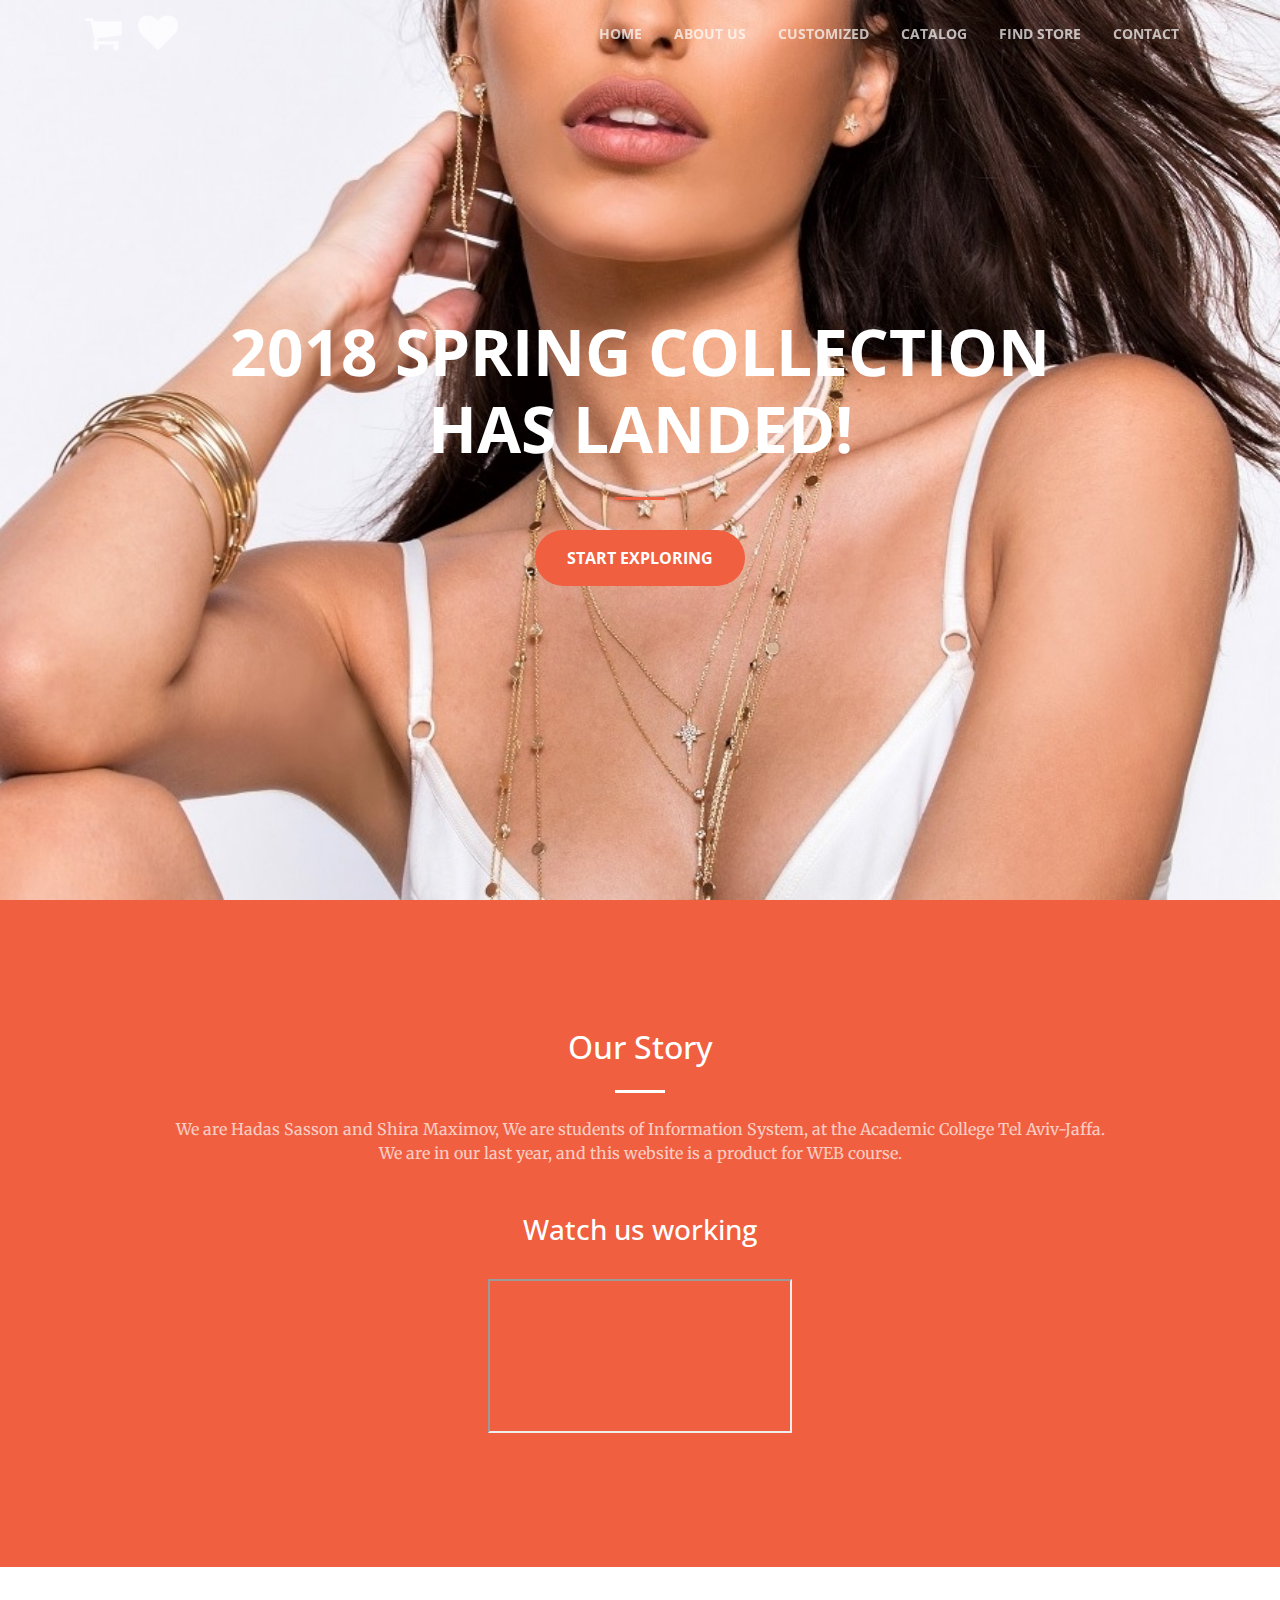
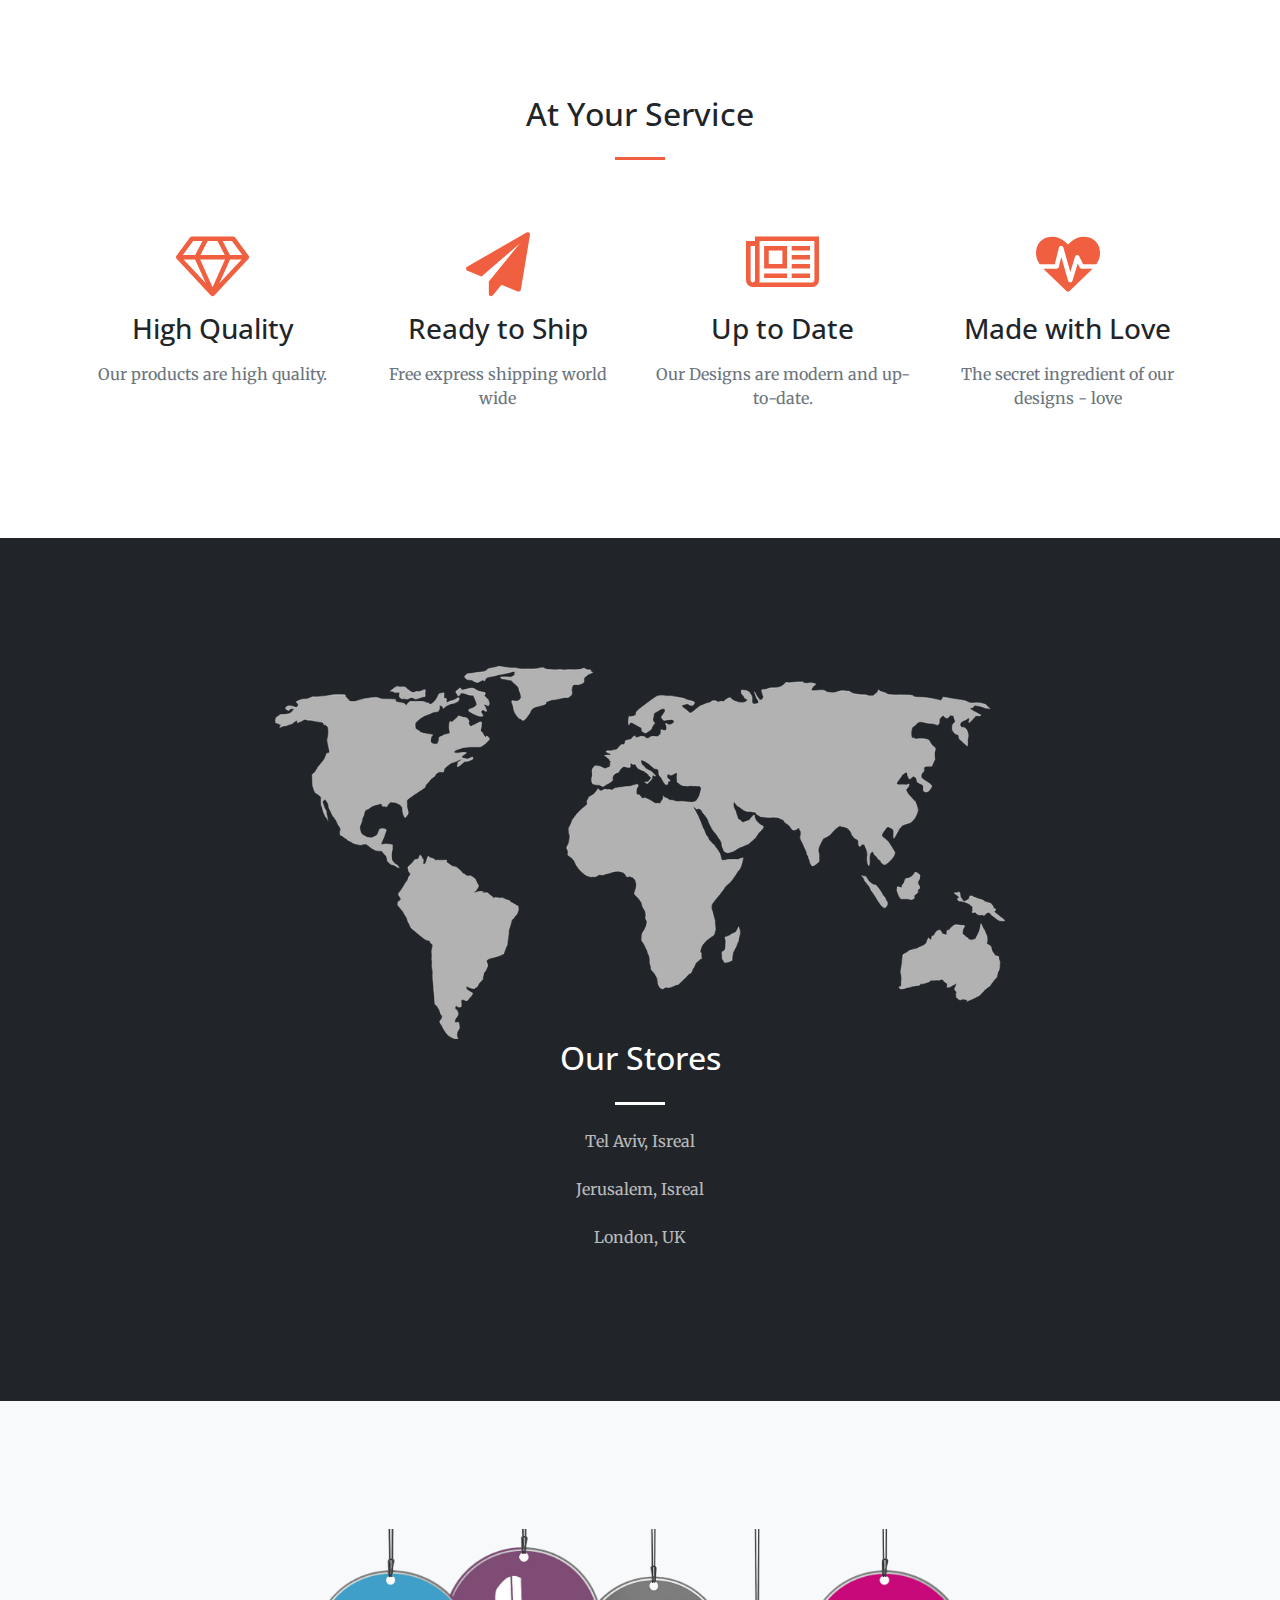
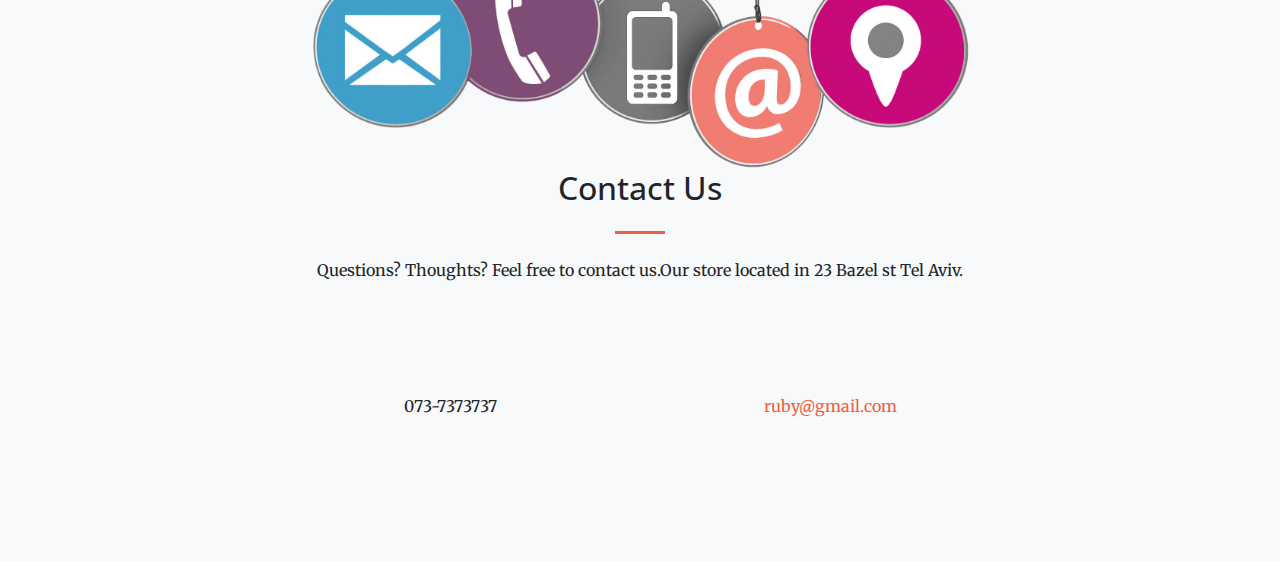
==== index.html @ 1077f674 "add wishlist" ====
<!DOCTYPE html>
<html lang="en">

  <head>

    <meta charset="utf-8">
    <meta name="viewport" content="width=device-width, initial-scale=1, shrink-to-fit=no">
    <meta name="description" content="">
    <meta name="author" content="">

    <title>RUBY</title>

    <!-- Bootstrap core CSS -->
    <link href="vendor/bootstrap/css/bootstrap.min.css" rel="stylesheet">

    <!-- Custom fonts for this template -->
    <link href="vendor/font-awesome/css/font-awesome.min.css" rel="stylesheet" type="text/css">
    <link href='https://fonts.googleapis.com/css?family=Open+Sans:300italic,400italic,600italic,700italic,800italic,400,300,600,700,800' rel='stylesheet' type='text/css'>
    <link href='https://fonts.googleapis.com/css?family=Merriweather:400,300,300italic,400italic,700,700italic,900,900italic' rel='stylesheet' type='text/css'>

    <!-- Plugin CSS -->
    <link href="vendor/magnific-popup/magnific-popup.css" rel="stylesheet">

    <!-- Custom styles for this template -->
    <link href="css/creative.min.css" rel="stylesheet">



  </head>

  <body id="page-top">

    <!-- Navigation -->
    <nav class="navbar navbar-expand-lg navbar-light fixed-top" id="mainNav">
      <div class="container">
        <a class="navbar-brand js-scroll-trigger" href="cart.html"><i class="fa fa-2x fa-shopping-cart sr-icons"></i></a>
        <button class="navbar-toggler navbar-toggler-right" type="button" data-toggle="collapse" data-target="#navbarResponsive" aria-controls="navbarResponsive" aria-expanded="false" aria-label="Toggle navigation">
          <span class="navbar-toggler-icon"></span>

        </button>
        <a class="navbar-brand js-scroll-trigger" href="wishlist.html"><i class="fa fa-2x fa-heart sr-icons"></i></a>
        <button class="navbar-toggler navbar-toggler-right" type="button" data-toggle="collapse" data-target="#navbarResponsive" aria-controls="navbarResponsive" aria-expanded="false" aria-label="Toggle navigation">
          <span class="navbar-toggler-icon"></span>
        </button>
        <div class="collapse navbar-collapse" id="navbarResponsive">
          <ul class="navbar-nav ml-auto">
            <li class="nav-item">
              <a class="nav-link js-scroll-trigger" href="index.html">Home</a>
            </li>
            <li class="nav-item">
              <a class="nav-link js-scroll-trigger" href="#about">About Us</a>
            </li>
            <li class="nav-item">
              <a class="nav-link js-scroll-trigger" href="customized.html">Customized</a>
            </li>
            <li class="nav-item">
              <a class="nav-link js-scroll-trigger" href="catalog.php">Catalog</a>
            </li>
            <li class="nav-item">
              <a class="nav-link js-scroll-trigger" href="product.html">Find Store</a>
            </li>
            <li class="nav-item">
              <a class="nav-link js-scroll-trigger" href="#contact">Contact</a>
            </li>
          </ul>
        </div>
      </div>
    </nav>

    <header class="masthead text-center text-white d-flex">
      <div class="container my-auto">
        <div class="row">
          <div class="col-lg-10 mx-auto">
            <h1 class="text-uppercase">
              <strong>2018 spring collection has landed!</strong>
            </h1>
            <hr>
          </div>
          <div class="col-lg-8 mx-auto">
            <a class="btn btn-primary btn-xl js-scroll-trigger" href="catalog.php">Start Exploring </a>
          </div>
        </div>
      </div>
    </header>

    <section class="bg-primary" id="about ">
      <div class="container">
        <div class="row">
          <div class="col-lg-12 mx-auto text-center">
            <h2 class="section-heading text-white">Our Story</h2>
            <hr class="light my-4">
            <p class="text-faded mb-4">
              We are Hadas Sasson and Shira Maximov, We are students of Information System, at the Academic College Tel Aviv-Jaffa.
              <br> We are in our last year, and this website is a product for WEB course.
            </p><br>
          </div>
        </div>
        <div class="text-center">
          <h3 class="text-white">Watch us working</h3><br>
          <iframe
            src="https://www.youtube.com/embed/XiTKo1xS2sw">
          </iframe>
        <div/>
      </div>
      </div>
    </section>

    <section>
      <div class="container">
        <div class="row">
          <div class="col-lg-12 text-center">
            <h2 class="section-heading">At Your Service</h2>
            <hr class="my-4">
          </div>
        </div>
      </div>
      <div class="container">
        <div class="row">
          <div class="col-lg-3 col-md-6 text-center">
            <div class="service-box mt-5 mx-auto">
              <i class="fa fa-4x fa-diamond text-primary mb-3 sr-icons"></i>
              <h3 class="mb-3">High Quality</h3>
              <p class="text-muted mb-0">Our products are high quality.</p>
            </div>
          </div>
          <div class="col-lg-3 col-md-6 text-center">
            <div class="service-box mt-5 mx-auto">
              <i class="fa fa-4x fa-paper-plane text-primary mb-3 sr-icons"></i>
              <h3 class="mb-3">Ready to Ship</h3>
              <p class="text-muted mb-0">Free express shipping world wide</p>
            </div>
          </div>
          <div class="col-lg-3 col-md-6 text-center">
            <div class="service-box mt-5 mx-auto">
              <i class="fa fa-4x fa-newspaper-o text-primary mb-3 sr-icons"></i>
              <h3 class="mb-3">Up to Date</h3>
              <p class="text-muted mb-0">Our Designs are modern and up-to-date.</p>
            </div>
          </div>
          <div class="col-lg-3 col-md-6 text-center">
            <div class="service-box mt-5 mx-auto">
              <i class="fa fa-4x fa-heartbeat text-primary mb-3 sr-icons"></i>
              <h3 class="mb-3">Made with Love</h3>
              <p class="text-muted mb-0">The secret ingredient of our designs  - love</p>
            </div>
          </div>
        </div>
      </div>
    </section>
    <section class="bg-dark" id="stores">
      <div class="container">
        <div class="row">
          <div class="col-lg-8 mx-auto text-center">
            <img class="img-fluid" src="img/world-map.png" alt="">
            <h2 class="section-heading text-white">Our Stores</h2>
            <hr class="light my-4">
            <p class="text-faded mb-4">Tel Aviv, Isreal</p>
            <p class="text-faded mb-4">Jerusalem, Isreal</p>
            <p class="text-faded mb-4">London, UK</p>
          </div>
        </div>
      </div>
    </section>
    <section id="contact" class="bg-light">
      <div class="container">

        <div class="row">
          <div class="col-lg-8 mx-auto text-center">
            <img class="img-fluid" src="img/contact_us.png" alt="">
            <h2 class="section-heading">Contact Us</h2>
            <hr class="my-4">
            <p class="mb-5">Questions? Thoughts? Feel free to contact us.Our store located in 23 Bazel st Tel Aviv.</p>
          </div>
        </div>
        <div class="row">
          <div class="col-lg-4 ml-auto text-center">
            <i class="fa fa-phone fa-3x mb-3 sr-contact"></i>
            <p>073-7373737</p>
          </div>
          <div class="col-lg-4 mr-auto text-center">
            <i class="fa fa-envelope-o fa-3x mb-3 sr-contact"></i>
            <p>
              <a href="mailto:ruby@gmail.com">ruby@gmail.com</a>
            </p>
          </div>
        </div>
      </div>
    </section>

    <!-- Bootstrap core JavaScript -->
    <script src="vendor/jquery/jquery.min.js"></script>
    <script src="vendor/bootstrap/js/bootstrap.bundle.min.js"></script>

    <!-- Plugin JavaScript -->
    <script src="vendor/jquery-easing/jquery.easing.min.js"></script>
    <script src="vendor/scrollreveal/scrollreveal.min.js"></script>
    <script src="vendor/magnific-popup/jquery.magnific-popup.min.js"></script>

    <!-- Custom scripts for this template -->
    <script src="js/creative.min.js"></script>
    <script src="js/special.js"></script>

  </body>

</html>
---- css/creative.min.css ----
body,html{width:100%;height:100%}body{font-family:Merriweather,'Helvetica Neue',Arial,sans-serif}hr{max-width:50px;border-width:3px;border-color:#f05f40}hr.light{border-color:#fff}a{color:#f05f40;-webkit-transition:all .2s;-moz-transition:all .2s;transition:all .2s}a:hover{color:#f05f40}h1,h2,h3,h4,h5,h6{font-family:'Open Sans','Helvetica Neue',Arial,sans-serif}.bg-primary{background-color:#f05f40!important}.bg-dark{background-color:#212529!important}.text-faded{color:rgba(255,255,255,.7)}section{padding:8rem 0}.section-heading{margin-top:0}::-moz-selection{color:#fff;background:#212529;text-shadow:none}::selection{color:#fff;background:#212529;text-shadow:none}img::selection{color:#fff;background:0 0}img::-moz-selection{color:#fff;background:0 0}#mainNav{border-bottom:1px solid rgba(33,37,41,.1);background-color:#fff;font-family:'Open Sans','Helvetica Neue',Arial,sans-serif;-webkit-transition:all .2s;-moz-transition:all .2s;transition:all .2s}#mainNav .navbar-brand{font-weight:700;text-transform:uppercase;color:#f05f40;font-family:'Open Sans','Helvetica Neue',Arial,sans-serif}#mainNav .navbar-brand:focus,#mainNav .navbar-brand:hover{color:#f05f40}#mainNav .navbar-nav>li.nav-item>a.nav-link,#mainNav .navbar-nav>li.nav-item>a.nav-link:focus{font-size:.9rem;font-weight:700;text-transform:uppercase;color:#212529}#mainNav .navbar-nav>li.nav-item>a.nav-link:focus:hover,#mainNav .navbar-nav>li.nav-item>a.nav-link:hover{color:#f05f40}#mainNav .navbar-nav>li.nav-item>a.nav-link.active,#mainNav .navbar-nav>li.nav-item>a.nav-link:focus.active{color:#f05f40!important;background-color:transparent}#mainNav .navbar-nav>li.nav-item>a.nav-link.active:hover,#mainNav .navbar-nav>li.nav-item>a.nav-link:focus.active:hover{background-color:transparent}@media (min-width:992px){#mainNav{border-color:transparent;background-color:transparent}#mainNav .navbar-brand{color:rgba(255,255,255,.7)}#mainNav .navbar-brand:focus,#mainNav .navbar-brand:hover{color:#fff}#mainNav .navbar-nav>li.nav-item>a.nav-link{padding:.5rem 1rem}#mainNav .navbar-nav>li.nav-item>a.nav-link,#mainNav .navbar-nav>li.nav-item>a.nav-link:focus{color:rgba(255,255,255,.7)}#mainNav .navbar-nav>li.nav-item>a.nav-link:focus:hover,#mainNav .navbar-nav>li.nav-item>a.nav-link:hover{color:#fff}#mainNav.navbar-shrink{border-bottom:1px solid rgba(33,37,41,.1);background-color:#fff}#mainNav.navbar-shrink .navbar-brand{color:#f05f40}#mainNav.navbar-shrink .navbar-brand:focus,#mainNav.navbar-shrink .navbar-brand:hover{color:#f05f40}#mainNav.navbar-shrink .navbar-nav>li.nav-item>a.nav-link,#mainNav.navbar-shrink .navbar-nav>li.nav-item>a.nav-link:focus{color:#212529}#mainNav.navbar-shrink .navbar-nav>li.nav-item>a.nav-link:focus:hover,#mainNav.navbar-shrink .navbar-nav>li.nav-item>a.nav-link:hover{color:#f05f40}}header.masthead{padding-top:10rem;padding-bottom:calc(10rem - 56px);background-image:url(../img/header.jpg);background-position:center center;-webkit-background-size:cover;-moz-background-size:cover;-o-background-size:cover;background-size:cover}header.masthead hr{margin-top:30px;margin-bottom:30px}header.masthead h1{font-size:2rem}header.masthead p{font-weight:300}@media (min-width:768px){header.masthead p{font-size:1.15rem}}@media (min-width:992px){header.masthead{height:100vh;min-height:650px;padding-top:0;padding-bottom:0}header.masthead h1{font-size:3rem}}@media (min-width:1200px){header.masthead h1{font-size:4rem}}.service-box{max-width:400px}.portfolio-box{position:relative;display:block;max-width:650px;margin:0 auto}.portfolio-box .portfolio-box-caption{position:absolute;bottom:0;display:block;width:100%;height:100%;text-align:center;opacity:0;color:#fff;background:rgba(240,95,64,.9);-webkit-transition:all .2s;-moz-transition:all .2s;transition:all .2s}.portfolio-box .portfolio-box-caption .portfolio-box-caption-content{position:absolute;top:50%;width:100%;transform:translateY(-50%);text-align:center}.portfolio-box .portfolio-box-caption .portfolio-box-caption-content .project-category,.portfolio-box .portfolio-box-caption .portfolio-box-caption-content .project-name{padding:0 15px;font-family:'Open Sans','Helvetica Neue',Arial,sans-serif}.portfolio-box .portfolio-box-caption .portfolio-box-caption-content .project-category{font-size:14px;font-weight:600;text-transform:uppercase}.portfolio-box .portfolio-box-caption .portfolio-box-caption-content .project-name{font-size:18px}.portfolio-box:hover .portfolio-box-caption{opacity:1}.portfolio-box:focus{outline:0}@media (min-width:768px){.portfolio-box .portfolio-box-caption .portfolio-box-caption-content .project-category{font-size:16px}.portfolio-box .portfolio-box-caption .portfolio-box-caption-content .project-name{font-size:22px}}.text-primary{color:#f05f40!important}.btn{font-weight:700;text-transform:uppercase;border:none;border-radius:300px;font-family:'Open Sans','Helvetica Neue',Arial,sans-serif}.btn-xl{padding:1rem 2rem}.btn-primary{background-color:#f05f40;border-color:#f05f40}.btn-primary:active,.btn-primary:focus,.btn-primary:hover{color:#fff;background-color:#ee4b28!important}.btn-primary:active,.btn-primary:focus{box-shadow:0 0 0 .2rem rgba(240,95,64,.5)!important}
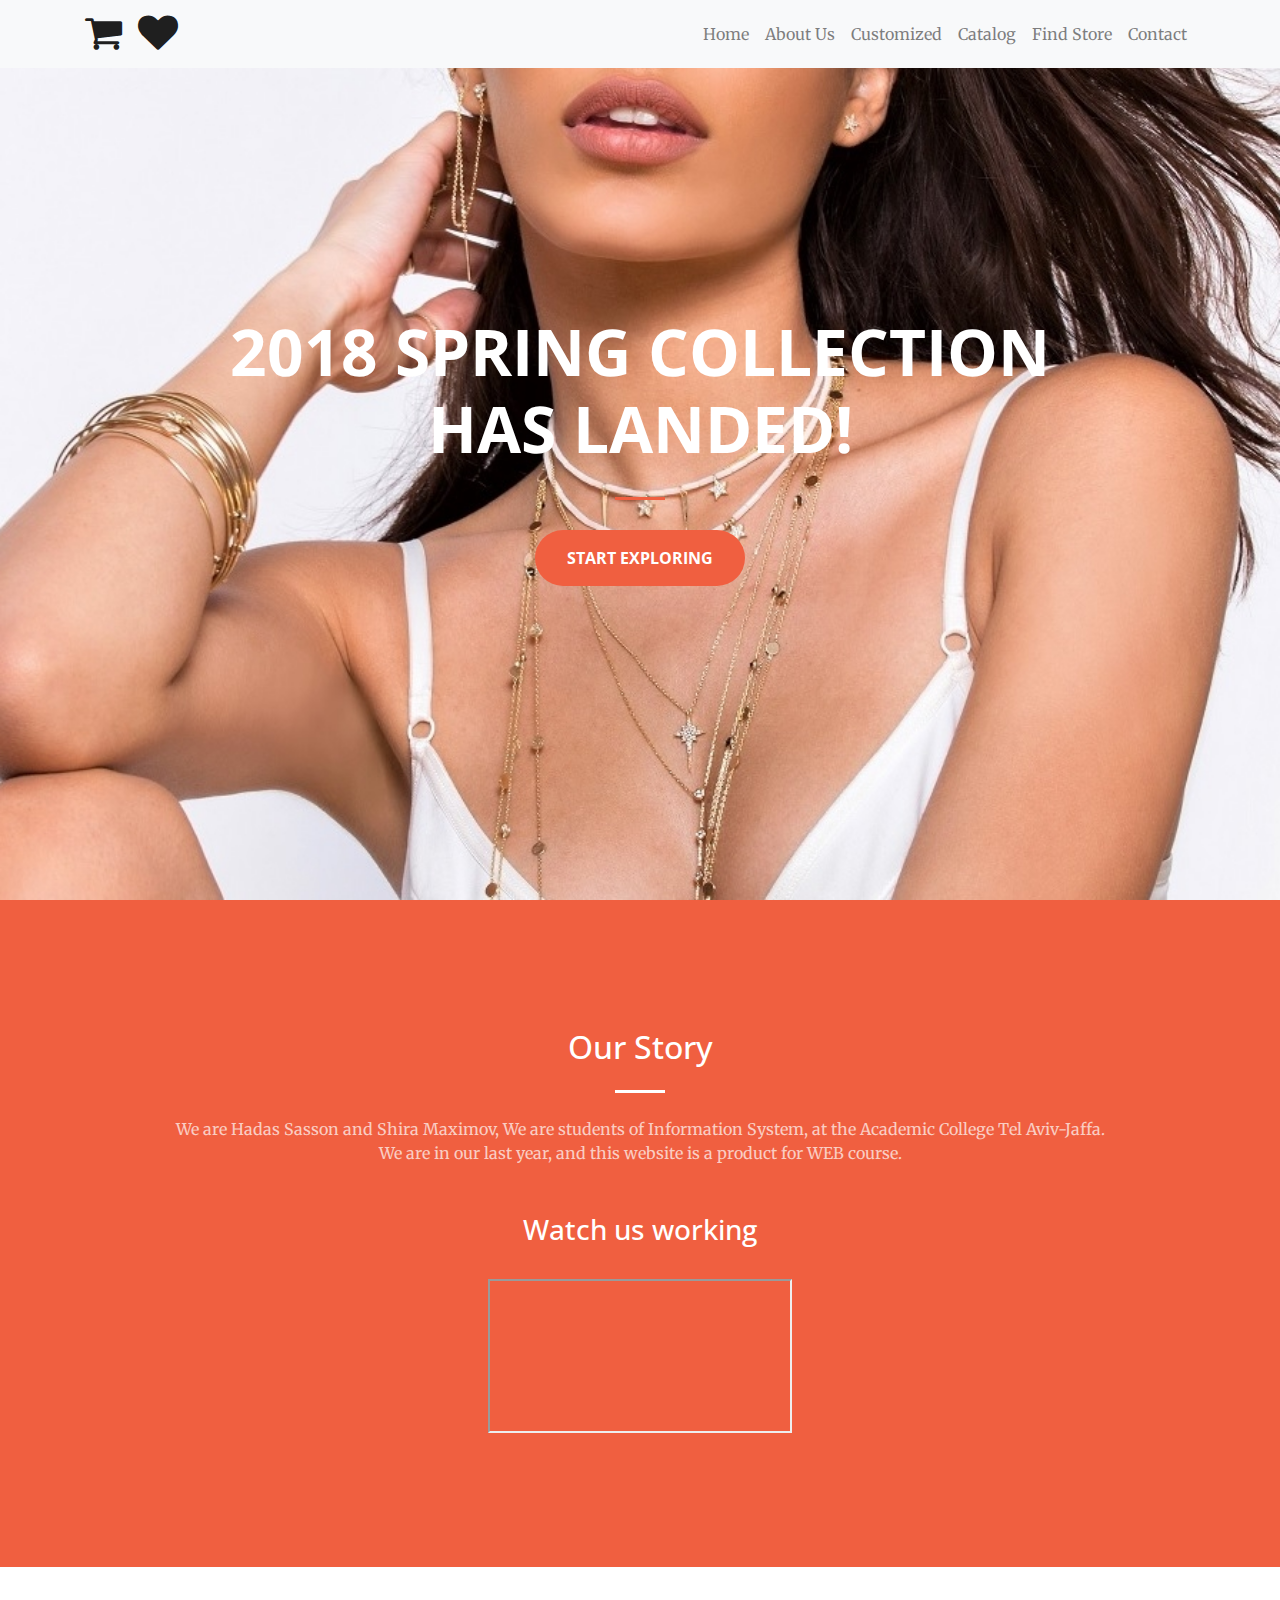
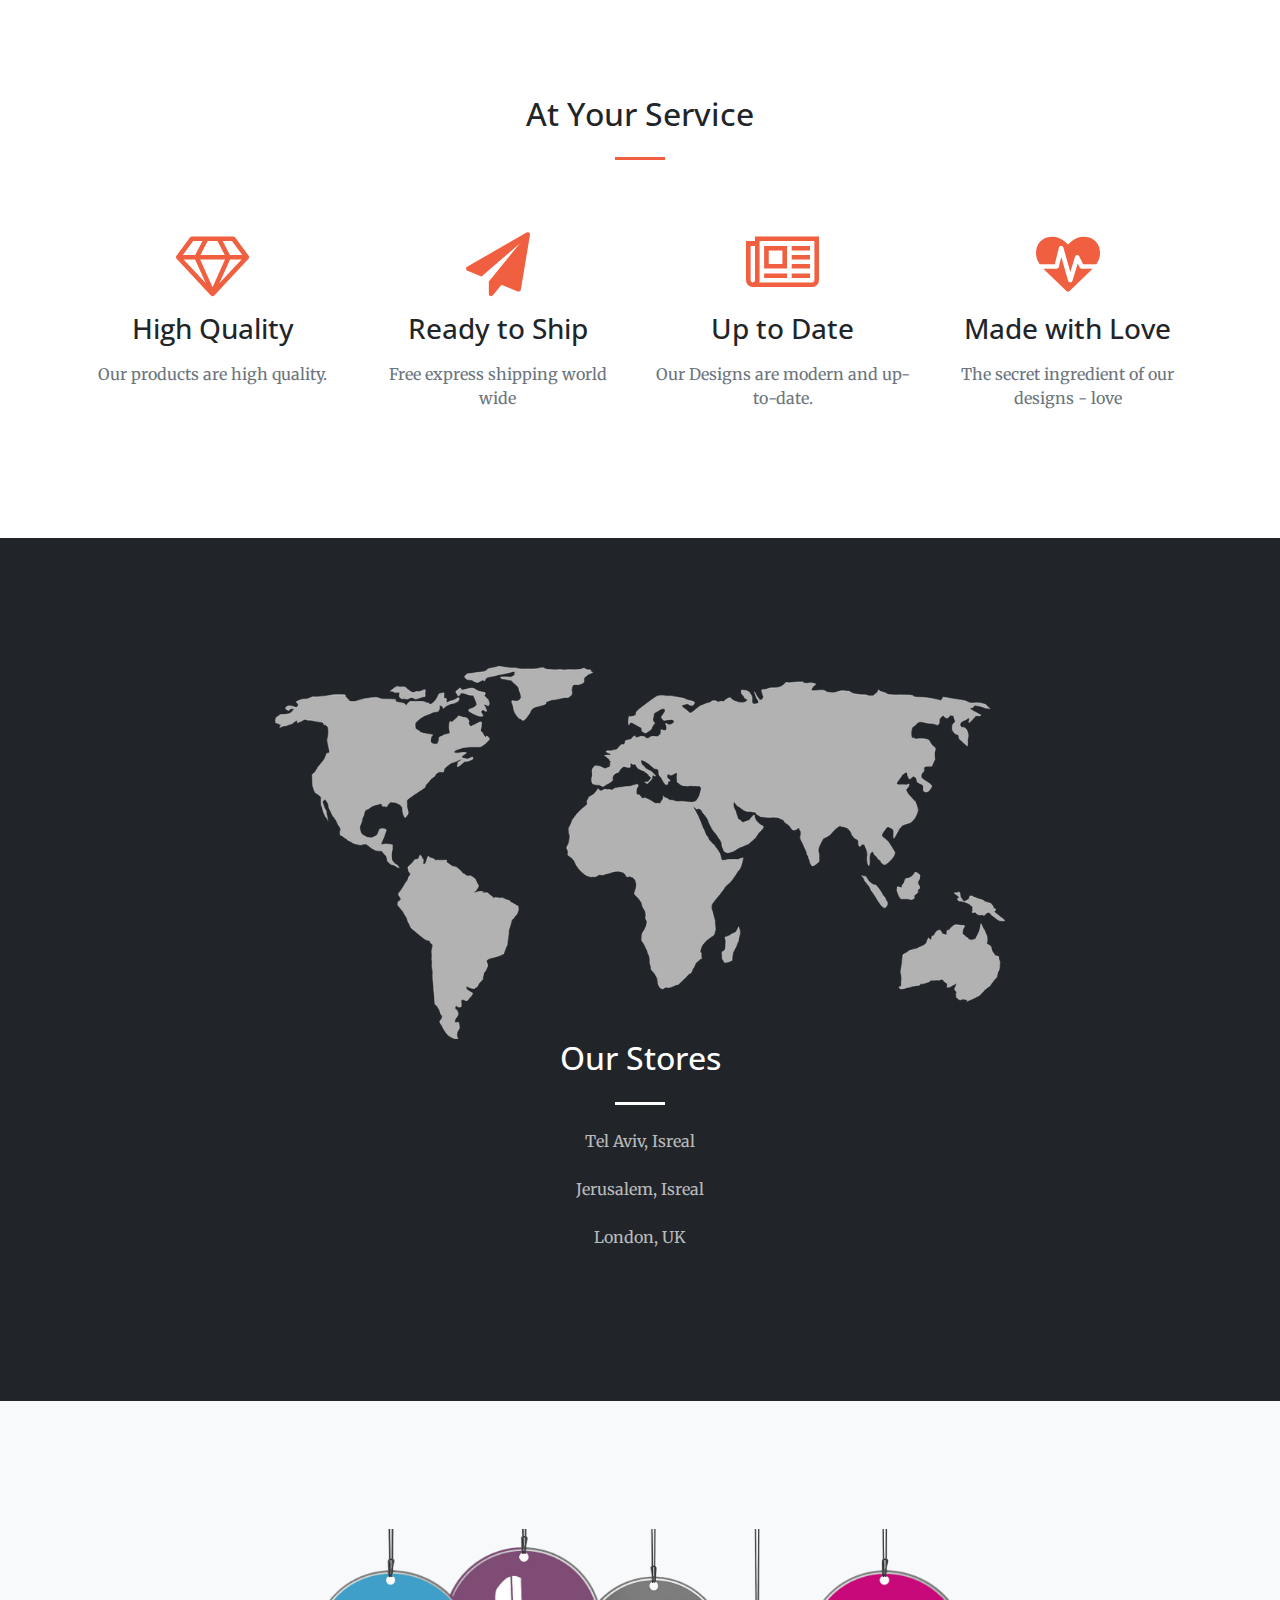
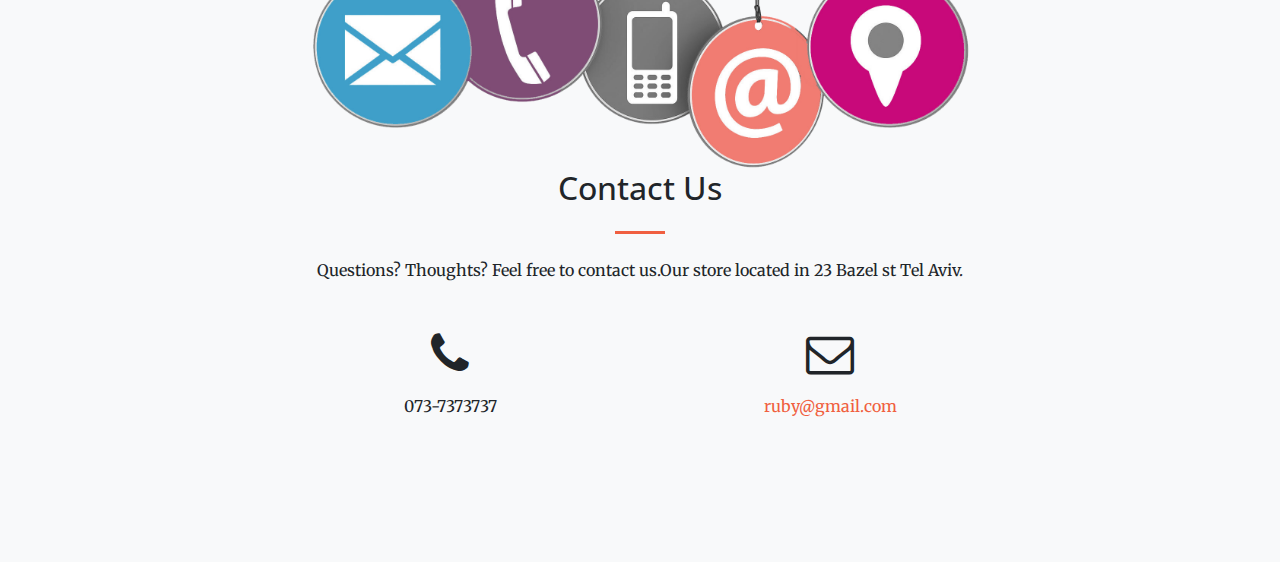
==== commit 17217653: "Merge branch 'master' of github.com:shiramax/web_project" ====
--- a/index.html
+++ b/index.html
@@ -31,7 +31,7 @@
   <body id="page-top">
 
     <!-- Navigation -->
-    <nav class="navbar navbar-expand-lg navbar-light fixed-top" id="mainNav">
+    <nav class="navbar navbar-expand-lg navbar-light bg-light fixed-top">
       <div class="container">
         <a class="navbar-brand js-scroll-trigger" href="cart.html"><i class="fa fa-2x fa-shopping-cart sr-icons"></i></a>
         <button class="navbar-toggler navbar-toggler-right" type="button" data-toggle="collapse" data-target="#navbarResponsive" aria-controls="navbarResponsive" aria-expanded="false" aria-label="Toggle navigation">
@@ -83,7 +83,7 @@
       </div>
     </header>
 
-    <section class="bg-primary" id="about ">
+    <section class="bg-primary" id="about">
       <div class="container">
         <div class="row">
           <div class="col-lg-12 mx-auto text-center">
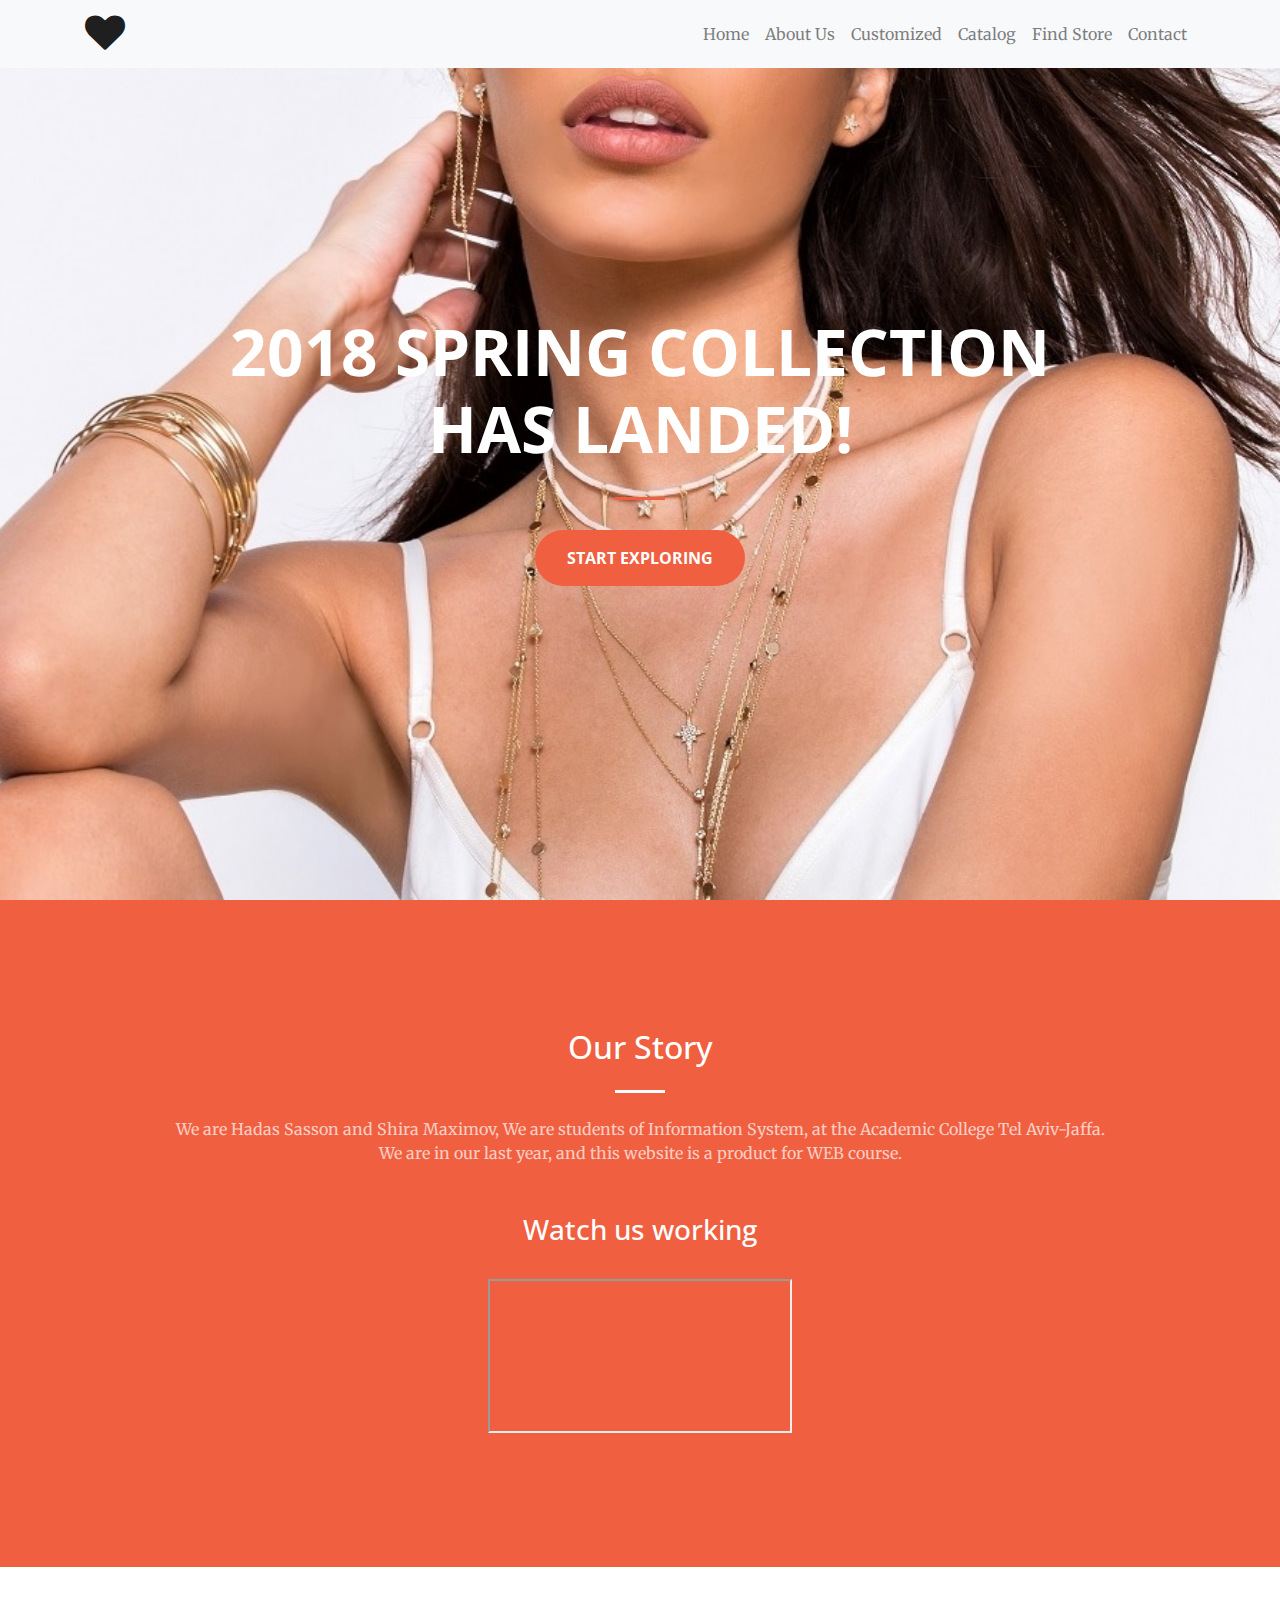
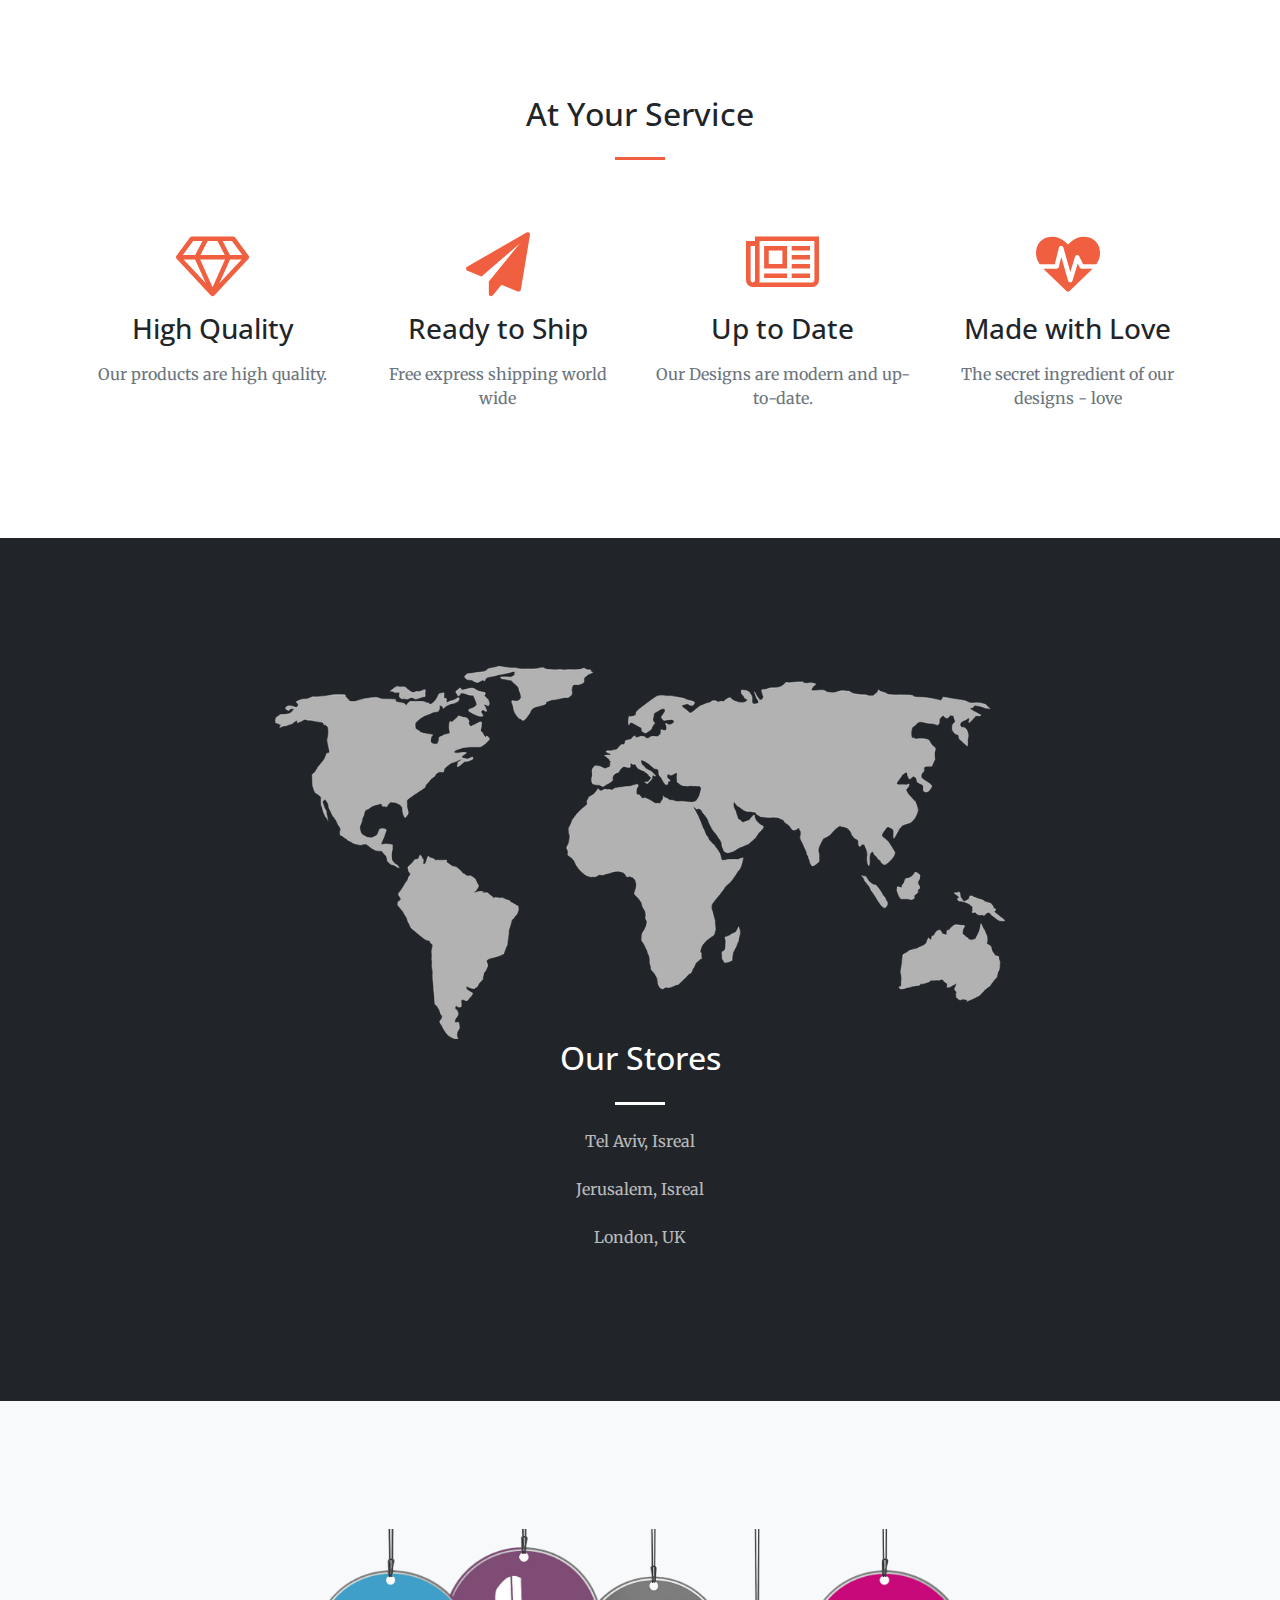
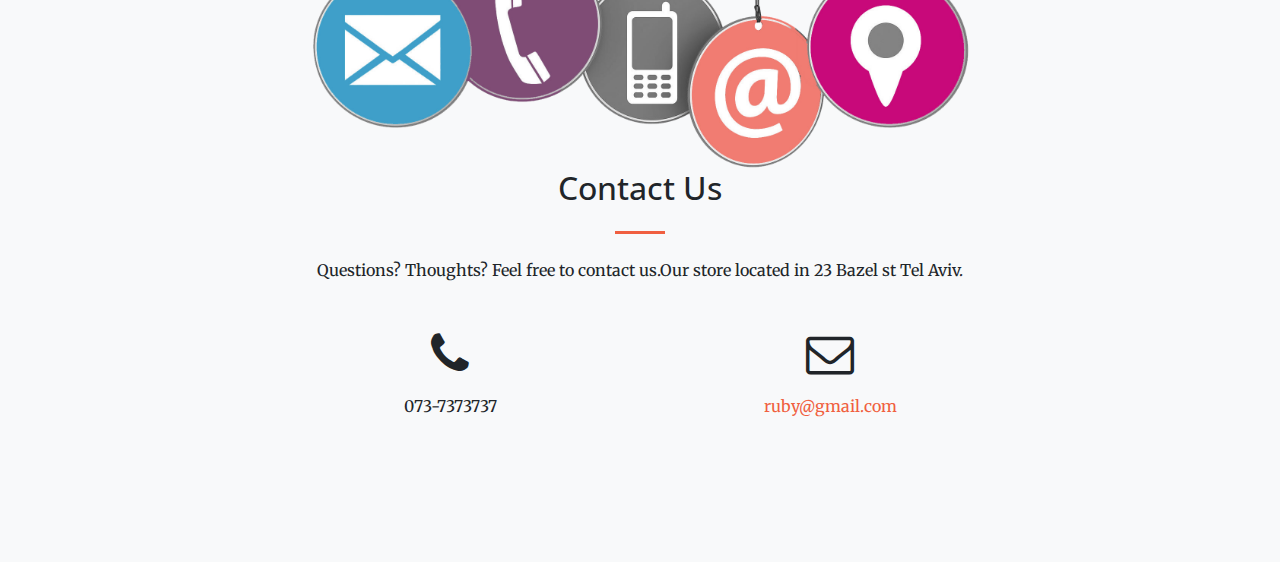
==== commit 5a53f328: "29618" ====
--- a/index.html
+++ b/index.html
@@ -1,205 +1,181 @@
 <!DOCTYPE html>
 <html lang="en">
-
-  <head>
-
-    <meta charset="utf-8">
-    <meta name="viewport" content="width=device-width, initial-scale=1, shrink-to-fit=no">
-    <meta name="description" content="">
-    <meta name="author" content="">
-
-    <title>RUBY</title>
-
-    <!-- Bootstrap core CSS -->
-    <link href="vendor/bootstrap/css/bootstrap.min.css" rel="stylesheet">
-
-    <!-- Custom fonts for this template -->
-    <link href="vendor/font-awesome/css/font-awesome.min.css" rel="stylesheet" type="text/css">
-    <link href='https://fonts.googleapis.com/css?family=Open+Sans:300italic,400italic,600italic,700italic,800italic,400,300,600,700,800' rel='stylesheet' type='text/css'>
-    <link href='https://fonts.googleapis.com/css?family=Merriweather:400,300,300italic,400italic,700,700italic,900,900italic' rel='stylesheet' type='text/css'>
-
-    <!-- Plugin CSS -->
-    <link href="vendor/magnific-popup/magnific-popup.css" rel="stylesheet">
-
-    <!-- Custom styles for this template -->
-    <link href="css/creative.min.css" rel="stylesheet">
-
-
-
-  </head>
-
-  <body id="page-top">
-
-    <!-- Navigation -->
-    <nav class="navbar navbar-expand-lg navbar-light bg-light fixed-top">
-      <div class="container">
-        <a class="navbar-brand js-scroll-trigger" href="cart.html"><i class="fa fa-2x fa-shopping-cart sr-icons"></i></a>
-        <button class="navbar-toggler navbar-toggler-right" type="button" data-toggle="collapse" data-target="#navbarResponsive" aria-controls="navbarResponsive" aria-expanded="false" aria-label="Toggle navigation">
-          <span class="navbar-toggler-icon"></span>
-
-        </button>
-        <a class="navbar-brand js-scroll-trigger" href="wishlist.html"><i class="fa fa-2x fa-heart sr-icons"></i></a>
-        <button class="navbar-toggler navbar-toggler-right" type="button" data-toggle="collapse" data-target="#navbarResponsive" aria-controls="navbarResponsive" aria-expanded="false" aria-label="Toggle navigation">
-          <span class="navbar-toggler-icon"></span>
-        </button>
-        <div class="collapse navbar-collapse" id="navbarResponsive">
-          <ul class="navbar-nav ml-auto">
-            <li class="nav-item">
-              <a class="nav-link js-scroll-trigger" href="index.html">Home</a>
-            </li>
-            <li class="nav-item">
-              <a class="nav-link js-scroll-trigger" href="#about">About Us</a>
-            </li>
-            <li class="nav-item">
-              <a class="nav-link js-scroll-trigger" href="customized.html">Customized</a>
-            </li>
-            <li class="nav-item">
-              <a class="nav-link js-scroll-trigger" href="catalog.php">Catalog</a>
-            </li>
-            <li class="nav-item">
-              <a class="nav-link js-scroll-trigger" href="product.html">Find Store</a>
-            </li>
-            <li class="nav-item">
-              <a class="nav-link js-scroll-trigger" href="#contact">Contact</a>
-            </li>
-          </ul>
-        </div>
-      </div>
-    </nav>
-
-    <header class="masthead text-center text-white d-flex">
-      <div class="container my-auto">
-        <div class="row">
-          <div class="col-lg-10 mx-auto">
-            <h1 class="text-uppercase">
-              <strong>2018 spring collection has landed!</strong>
-            </h1>
-            <hr>
-          </div>
-          <div class="col-lg-8 mx-auto">
-            <a class="btn btn-primary btn-xl js-scroll-trigger" href="catalog.php">Start Exploring </a>
-          </div>
-        </div>
-      </div>
-    </header>
-
-    <section class="bg-primary" id="about">
-      <div class="container">
-        <div class="row">
-          <div class="col-lg-12 mx-auto text-center">
-            <h2 class="section-heading text-white">Our Story</h2>
-            <hr class="light my-4">
-            <p class="text-faded mb-4">
-              We are Hadas Sasson and Shira Maximov, We are students of Information System, at the Academic College Tel Aviv-Jaffa.
-              <br> We are in our last year, and this website is a product for WEB course.
-            </p><br>
-          </div>
-        </div>
-        <div class="text-center">
-          <h3 class="text-white">Watch us working</h3><br>
-          <iframe
-            src="https://www.youtube.com/embed/XiTKo1xS2sw">
-          </iframe>
-        <div/>
-      </div>
-      </div>
-    </section>
-
-    <section>
-      <div class="container">
-        <div class="row">
-          <div class="col-lg-12 text-center">
-            <h2 class="section-heading">At Your Service</h2>
-            <hr class="my-4">
-          </div>
-        </div>
-      </div>
-      <div class="container">
-        <div class="row">
-          <div class="col-lg-3 col-md-6 text-center">
-            <div class="service-box mt-5 mx-auto">
-              <i class="fa fa-4x fa-diamond text-primary mb-3 sr-icons"></i>
-              <h3 class="mb-3">High Quality</h3>
-              <p class="text-muted mb-0">Our products are high quality.</p>
+   <head>
+      <meta charset="utf-8">
+      <meta name="viewport" content="width=device-width, initial-scale=1, shrink-to-fit=no">
+      <meta name="description" content="">
+      <meta name="author" content="">
+      <title>RUBY</title>
+      <!-- Bootstrap core CSS -->
+      <link href="vendor/bootstrap/css/bootstrap.min.css" rel="stylesheet">
+      <!-- Custom fonts for this template -->
+      <link href="vendor/font-awesome/css/font-awesome.min.css" rel="stylesheet" type="text/css">
+      <link href='https://fonts.googleapis.com/css?family=Open+Sans:300italic,400italic,600italic,700italic,800italic,400,300,600,700,800' rel='stylesheet' type='text/css'>
+      <link href='https://fonts.googleapis.com/css?family=Merriweather:400,300,300italic,400italic,700,700italic,900,900italic' rel='stylesheet' type='text/css'>
+      <!-- Plugin CSS -->
+      <link href="vendor/magnific-popup/magnific-popup.css" rel="stylesheet">
+      <!-- Custom styles for this template -->
+      <link href="css/creative.min.css" rel="stylesheet">
+   </head>
+   <body id="page-top">
+      <!-- Navigation -->
+      <nav class="navbar navbar-expand-lg navbar-light bg-light fixed-top">
+         <div class="container">
+            <a class="navbar-brand js-scroll-trigger" href="wishlist.html"><i class="fa fa-2x fa-heart sr-icons"></i></a>
+            <button class="navbar-toggler navbar-toggler-right" type="button" data-toggle="collapse" data-target="#navbarResponsive" aria-controls="navbarResponsive" aria-expanded="false" aria-label="Toggle navigation">
+            <span class="navbar-toggler-icon"></span>
+            </button>
+            <div class="collapse navbar-collapse" id="navbarResponsive">
+               <ul class="navbar-nav ml-auto">
+                  <li class="nav-item">
+                     <a class="nav-link js-scroll-trigger" href="index.html">Home</a>
+                  </li>
+                  <li class="nav-item">
+                     <a class="nav-link js-scroll-trigger" href="#about">About Us</a>
+                  </li>
+                  <li class="nav-item">
+                     <a class="nav-link js-scroll-trigger" href="customized.html">Customized</a>
+                  </li>
+                  <li class="nav-item">
+                     <a class="nav-link js-scroll-trigger" href="catalog.php">Catalog</a>
+                  </li>
+                  <li class="nav-item">
+                     <a class="nav-link js-scroll-trigger" href="#stores">Find Store</a>
+                  </li>
+                  <li class="nav-item">
+                     <a class="nav-link js-scroll-trigger" href="#contact">Contact</a>
+                  </li>
+               </ul>
             </div>
-          </div>
-          <div class="col-lg-3 col-md-6 text-center">
-            <div class="service-box mt-5 mx-auto">
-              <i class="fa fa-4x fa-paper-plane text-primary mb-3 sr-icons"></i>
-              <h3 class="mb-3">Ready to Ship</h3>
-              <p class="text-muted mb-0">Free express shipping world wide</p>
+         </div>
+      </nav>
+      <header class="masthead text-center text-white d-flex">
+         <div class="container my-auto">
+            <div class="row">
+               <div class="col-lg-10 mx-auto">
+                  <h1 class="text-uppercase">
+                     <strong>2018 spring collection has landed!</strong>
+                  </h1>
+                  <hr>
+               </div>
+               <div class="col-lg-8 mx-auto">
+                  <a class="btn btn-primary btn-xl js-scroll-trigger" href="catalog.php">Start Exploring </a>
+               </div>
             </div>
-          </div>
-          <div class="col-lg-3 col-md-6 text-center">
-            <div class="service-box mt-5 mx-auto">
-              <i class="fa fa-4x fa-newspaper-o text-primary mb-3 sr-icons"></i>
-              <h3 class="mb-3">Up to Date</h3>
-              <p class="text-muted mb-0">Our Designs are modern and up-to-date.</p>
+         </div>
+      </header>
+      <section class="bg-primary" id="about">
+         <div class="container">
+         <div class="row">
+            <div class="col-lg-12 mx-auto text-center">
+               <h2 class="section-heading text-white">Our Story</h2>
+               <hr class="light my-4">
+               <p class="text-faded mb-4">
+                  We are Hadas Sasson and Shira Maximov, We are students of Information System, at the Academic College Tel Aviv-Jaffa.
+                  <br> We are in our last year, and this website is a product for WEB course.
+               </p>
+               <br>
             </div>
-          </div>
-          <div class="col-lg-3 col-md-6 text-center">
-            <div class="service-box mt-5 mx-auto">
-              <i class="fa fa-4x fa-heartbeat text-primary mb-3 sr-icons"></i>
-              <h3 class="mb-3">Made with Love</h3>
-              <p class="text-muted mb-0">The secret ingredient of our designs  - love</p>
+         </div>
+         <div class="text-center">
+            <h3 class="text-white">Watch us working</h3>
+            <br>
+            <iframe
+               src="https://www.youtube.com/embed/XiTKo1xS2sw">
+            </iframe>
+            <div/>
             </div>
-          </div>
-        </div>
-      </div>
-    </section>
-    <section class="bg-dark" id="stores">
-      <div class="container">
-        <div class="row">
-          <div class="col-lg-8 mx-auto text-center">
-            <img class="img-fluid" src="img/world-map.png" alt="">
-            <h2 class="section-heading text-white">Our Stores</h2>
-            <hr class="light my-4">
-            <p class="text-faded mb-4">Tel Aviv, Isreal</p>
-            <p class="text-faded mb-4">Jerusalem, Isreal</p>
-            <p class="text-faded mb-4">London, UK</p>
-          </div>
-        </div>
-      </div>
-    </section>
-    <section id="contact" class="bg-light">
-      <div class="container">
-
-        <div class="row">
-          <div class="col-lg-8 mx-auto text-center">
-            <img class="img-fluid" src="img/contact_us.png" alt="">
-            <h2 class="section-heading">Contact Us</h2>
-            <hr class="my-4">
-            <p class="mb-5">Questions? Thoughts? Feel free to contact us.Our store located in 23 Bazel st Tel Aviv.</p>
-          </div>
-        </div>
-        <div class="row">
-          <div class="col-lg-4 ml-auto text-center">
-            <i class="fa fa-phone fa-3x mb-3 sr-contact"></i>
-            <p>073-7373737</p>
-          </div>
-          <div class="col-lg-4 mr-auto text-center">
-            <i class="fa fa-envelope-o fa-3x mb-3 sr-contact"></i>
-            <p>
-              <a href="mailto:ruby@gmail.com">ruby@gmail.com</a>
-            </p>
-          </div>
-        </div>
-      </div>
-    </section>
-
-    <!-- Bootstrap core JavaScript -->
-    <script src="vendor/jquery/jquery.min.js"></script>
-    <script src="vendor/bootstrap/js/bootstrap.bundle.min.js"></script>
-
-    <!-- Plugin JavaScript -->
-    <script src="vendor/jquery-easing/jquery.easing.min.js"></script>
-    <script src="vendor/scrollreveal/scrollreveal.min.js"></script>
-    <script src="vendor/magnific-popup/jquery.magnific-popup.min.js"></script>
-
-    <!-- Custom scripts for this template -->
-    <script src="js/creative.min.js"></script>
-    <script src="js/special.js"></script>
-
-  </body>
-
-</html>
+         </div>
+      </section>
+      <section>
+         <div class="container">
+            <div class="row">
+               <div class="col-lg-12 text-center">
+                  <h2 class="section-heading">At Your Service</h2>
+                  <hr class="my-4">
+               </div>
+            </div>
+         </div>
+         <div class="container">
+            <div class="row">
+               <div class="col-lg-3 col-md-6 text-center">
+                  <div class="service-box mt-5 mx-auto">
+                     <i class="fa fa-4x fa-diamond text-primary mb-3 sr-icons"></i>
+                     <h3 class="mb-3">High Quality</h3>
+                     <p class="text-muted mb-0">Our products are high quality.</p>
+                  </div>
+               </div>
+               <div class="col-lg-3 col-md-6 text-center">
+                  <div class="service-box mt-5 mx-auto">
+                     <i class="fa fa-4x fa-paper-plane text-primary mb-3 sr-icons"></i>
+                     <h3 class="mb-3">Ready to Ship</h3>
+                     <p class="text-muted mb-0">Free express shipping world wide</p>
+                  </div>
+               </div>
+               <div class="col-lg-3 col-md-6 text-center">
+                  <div class="service-box mt-5 mx-auto">
+                     <i class="fa fa-4x fa-newspaper-o text-primary mb-3 sr-icons"></i>
+                     <h3 class="mb-3">Up to Date</h3>
+                     <p class="text-muted mb-0">Our Designs are modern and up-to-date.</p>
+                  </div>
+               </div>
+               <div class="col-lg-3 col-md-6 text-center">
+                  <div class="service-box mt-5 mx-auto">
+                     <i class="fa fa-4x fa-heartbeat text-primary mb-3 sr-icons"></i>
+                     <h3 class="mb-3">Made with Love</h3>
+                     <p class="text-muted mb-0">The secret ingredient of our designs  - love</p>
+                  </div>
+               </div>
+            </div>
+         </div>
+      </section>
+      <section class="bg-dark" id="stores">
+         <div class="container">
+            <div class="row">
+               <div class="col-lg-8 mx-auto text-center">
+                  <img class="img-fluid" src="img/world-map.png" alt="">
+                  <h2 class="section-heading text-white">Our Stores</h2>
+                  <hr class="light my-4">
+                  <p class="text-faded mb-4">Tel Aviv, Isreal</p>
+                  <p class="text-faded mb-4">Jerusalem, Isreal</p>
+                  <p class="text-faded mb-4">London, UK</p>
+               </div>
+            </div>
+         </div>
+      </section>
+      <section id="contact" class="bg-light">
+         <div class="container">
+            <div class="row">
+               <div class="col-lg-8 mx-auto text-center">
+                  <img class="img-fluid" src="img/contact_us.png" alt="">
+                  <h2 class="section-heading">Contact Us</h2>
+                  <hr class="my-4">
+                  <p class="mb-5">Questions? Thoughts? Feel free to contact us.Our store located in 23 Bazel st Tel Aviv.</p>
+               </div>
+            </div>
+            <div class="row">
+               <div class="col-lg-4 ml-auto text-center">
+                  <i class="fa fa-phone fa-3x mb-3 sr-contact"></i>
+                  <p>073-7373737</p>
+               </div>
+               <div class="col-lg-4 mr-auto text-center">
+                  <i class="fa fa-envelope-o fa-3x mb-3 sr-contact"></i>
+                  <p>
+                     <a href="mailto:ruby@gmail.com">ruby@gmail.com</a>
+                  </p>
+               </div>
+            </div>
+         </div>
+      </section>
+      <!-- Bootstrap core JavaScript -->
+      <script src="vendor/jquery/jquery.min.js"></script>
+      <script src="vendor/bootstrap/js/bootstrap.bundle.min.js"></script>
+      <!-- Plugin JavaScript -->
+      <script src="vendor/jquery-easing/jquery.easing.min.js"></script>
+      <script src="vendor/scrollreveal/scrollreveal.min.js"></script>
+      <script src="vendor/magnific-popup/jquery.magnific-popup.min.js"></script>
+      <!-- Custom scripts for this template -->
+      <script src="js/creative.min.js"></script>
+      <script src="js/special.js"></script>
+   </body>
+</html>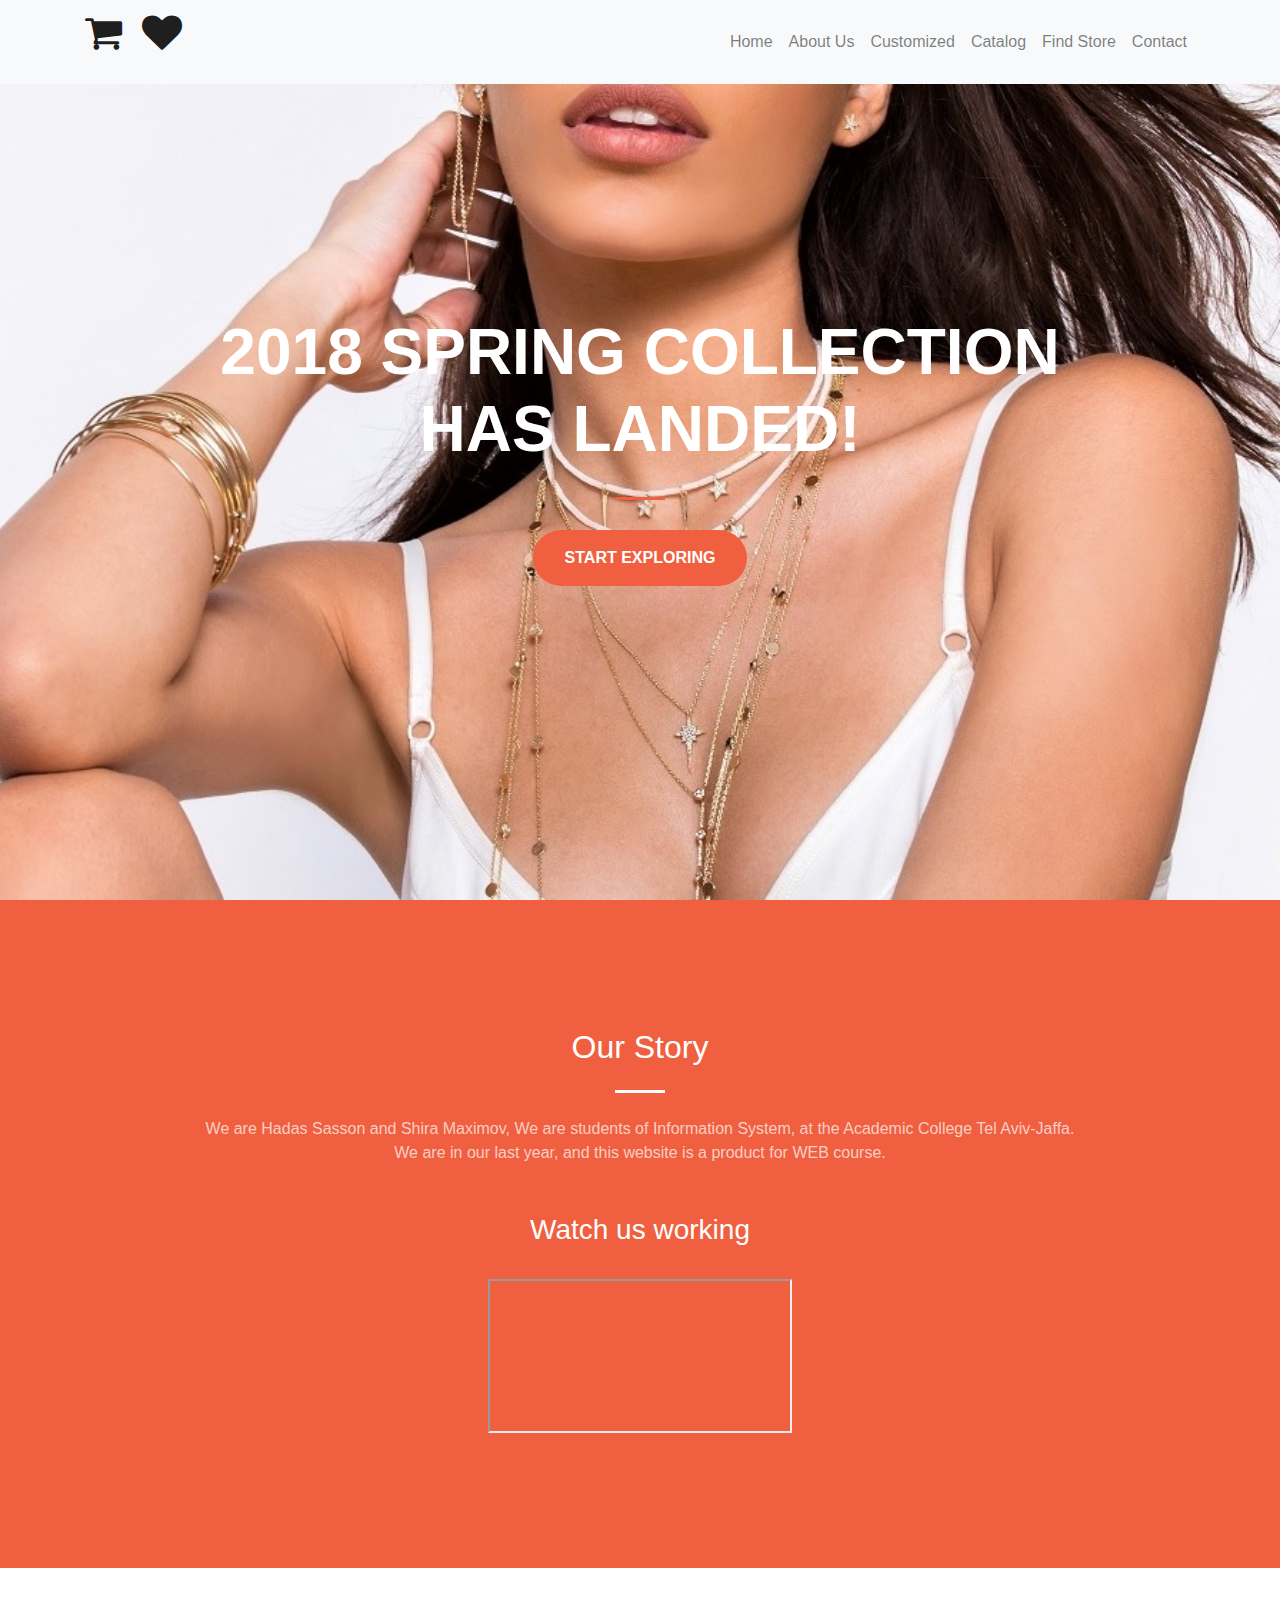
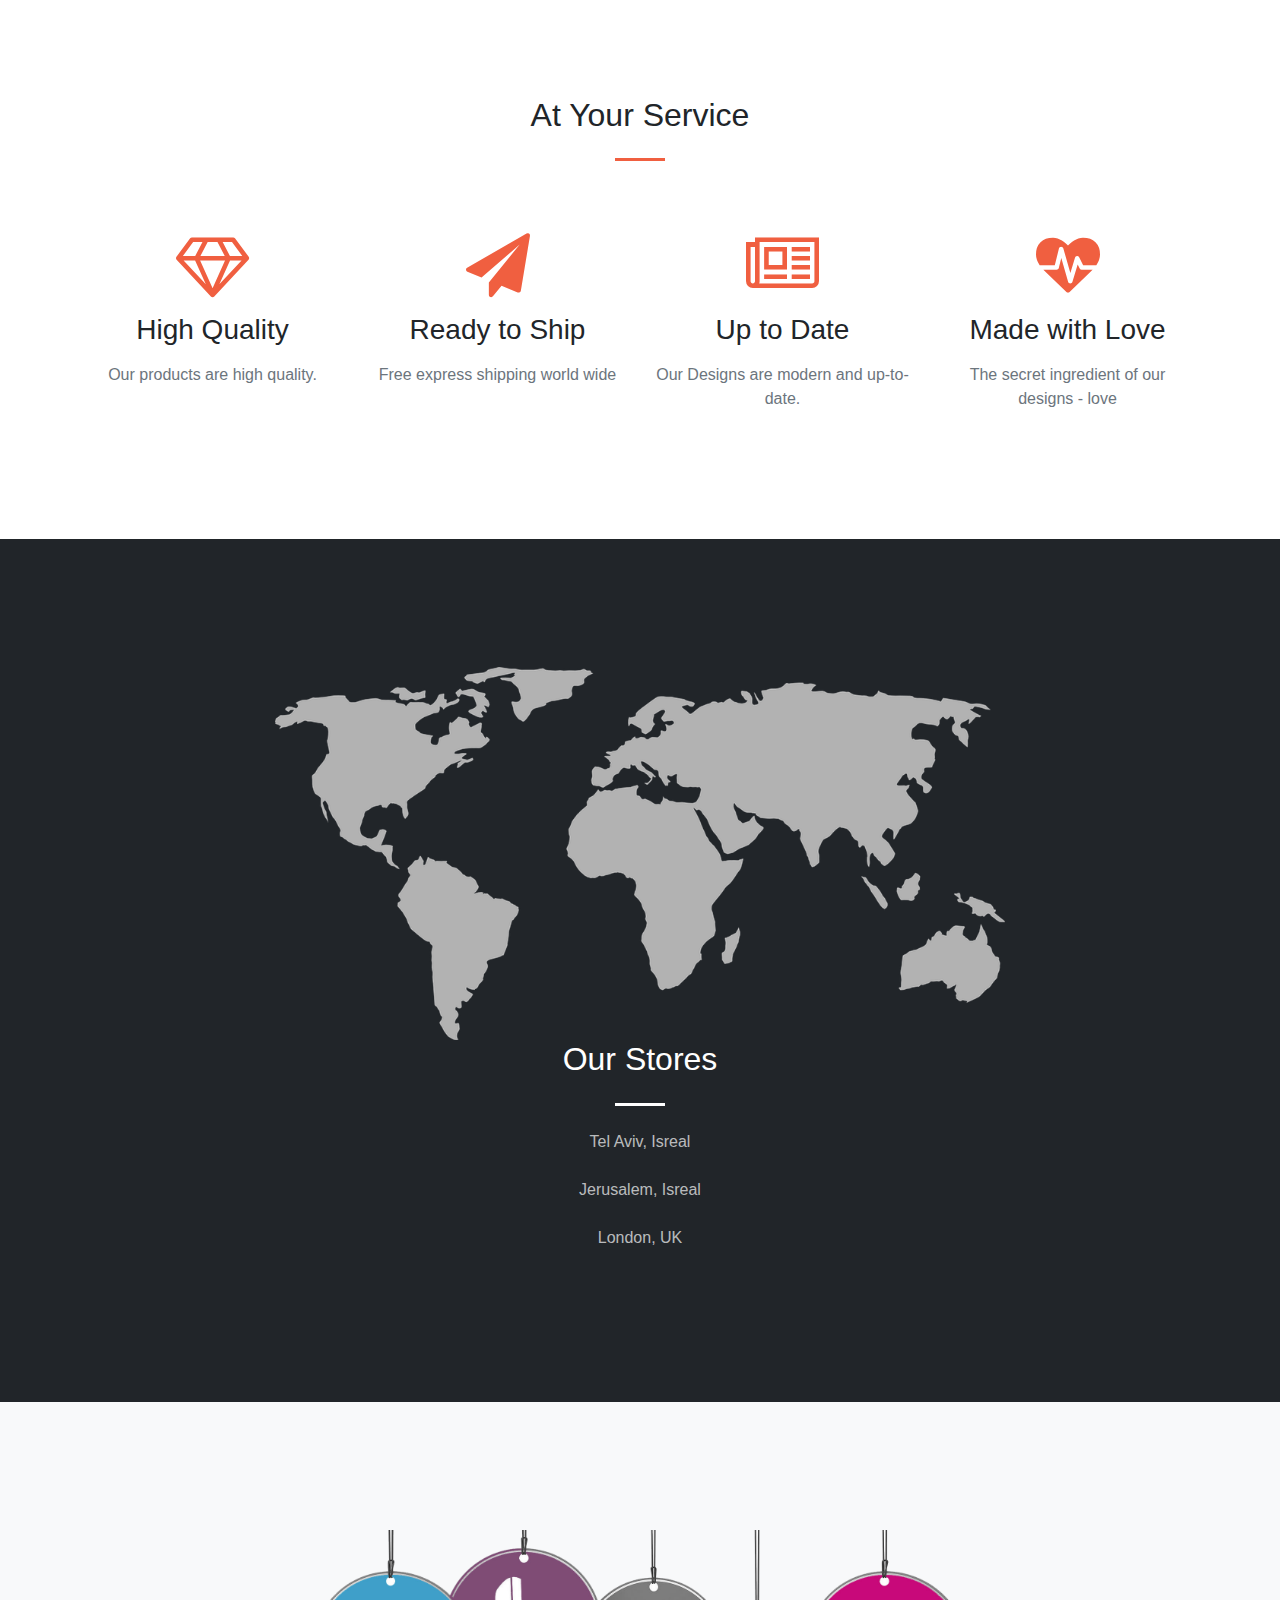
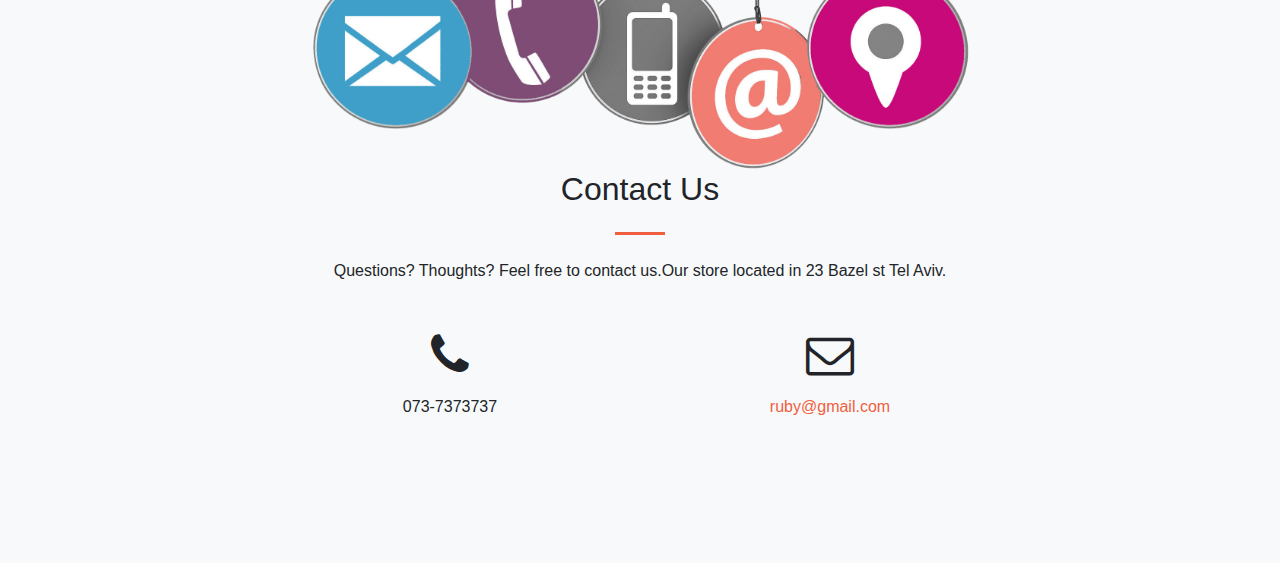
==== commit 4157333e: "change img size" ====
--- a/index.html
+++ b/index.html
@@ -10,8 +10,6 @@
       <link href="vendor/bootstrap/css/bootstrap.min.css" rel="stylesheet">
       <!-- Custom fonts for this template -->
       <link href="vendor/font-awesome/css/font-awesome.min.css" rel="stylesheet" type="text/css">
-      <link href='https://fonts.googleapis.com/css?family=Open+Sans:300italic,400italic,600italic,700italic,800italic,400,300,600,700,800' rel='stylesheet' type='text/css'>
-      <link href='https://fonts.googleapis.com/css?family=Merriweather:400,300,300italic,400italic,700,700italic,900,900italic' rel='stylesheet' type='text/css'>
       <!-- Plugin CSS -->
       <link href="vendor/magnific-popup/magnific-popup.css" rel="stylesheet">
       <!-- Custom styles for this template -->
@@ -21,8 +19,11 @@
       <!-- Navigation -->
       <nav class="navbar navbar-expand-lg navbar-light bg-light fixed-top">
          <div class="container">
-            <a class="navbar-brand js-scroll-trigger" href="wishlist.html"><i class="fa fa-2x fa-heart sr-icons"></i></a>
-            <button class="navbar-toggler navbar-toggler-right" type="button" data-toggle="collapse" data-target="#navbarResponsive" aria-controls="navbarResponsive" aria-expanded="false" aria-label="Toggle navigation">
+           <p>
+             <a class="navbar-brand js-scroll-trigger" href="#"><i class="fa fa-2x fa-shopping-cart sr-icons"></i></a>
+             <a class="navbar-brand js-scroll-trigger" href="wishlist.html"><i class="fa fa-2x fa-heart sr-icons"></i></a>
+           </p>
+             <button class="navbar-toggler navbar-toggler-right" type="button" data-toggle="collapse" data-target="#navbarResponsive" aria-controls="navbarResponsive" aria-expanded="false" aria-label="Toggle navigation">
             <span class="navbar-toggler-icon"></span>
             </button>
             <div class="collapse navbar-collapse" id="navbarResponsive">
